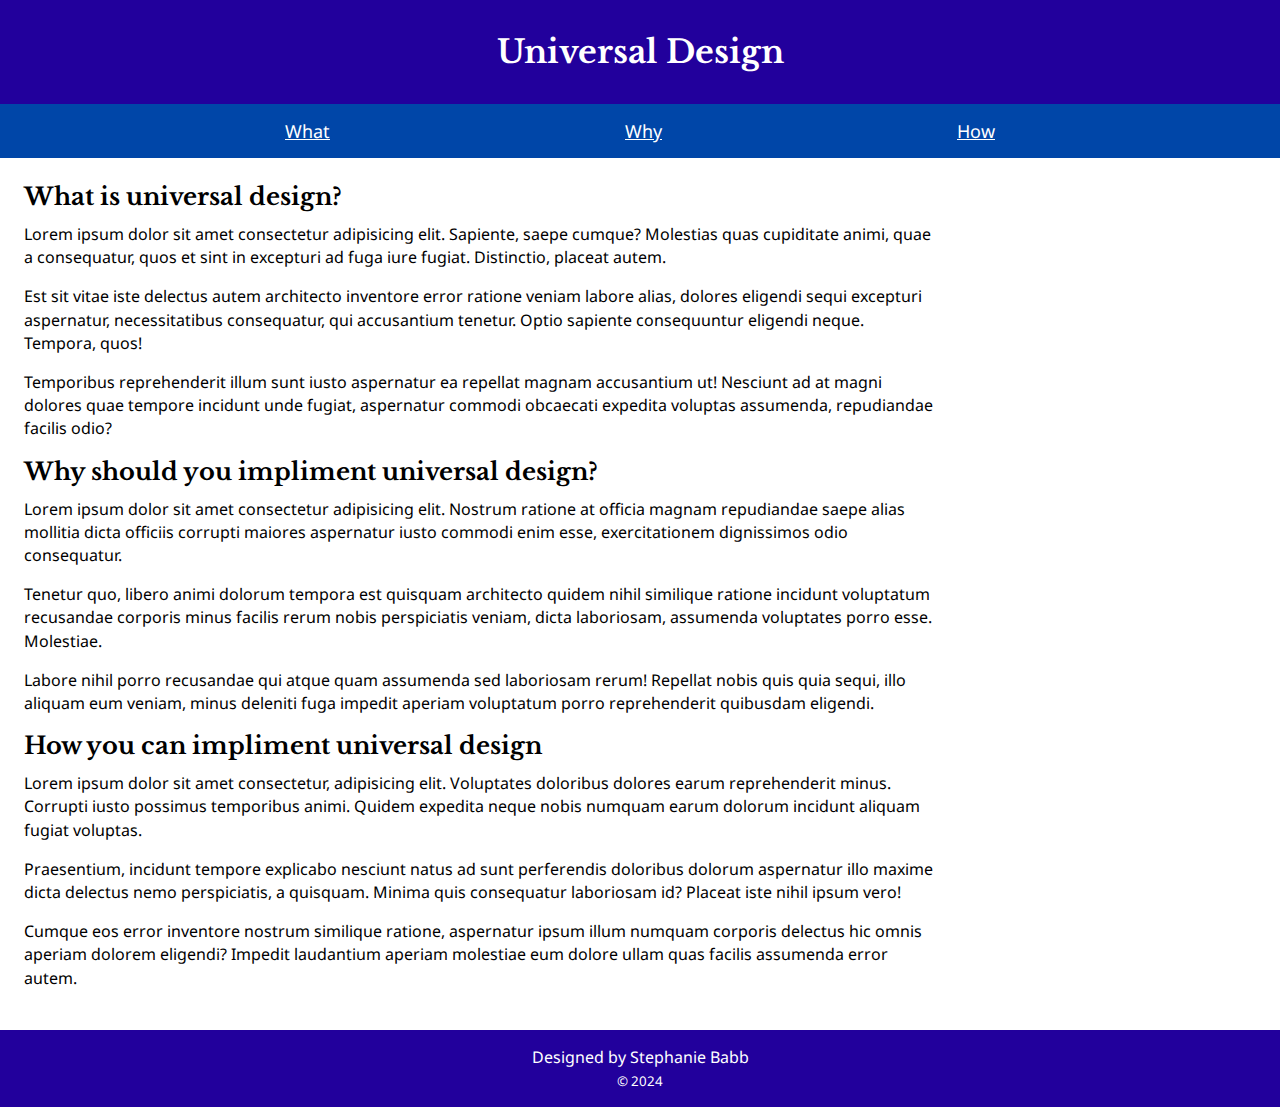
==== educational.html @ a3fcab5a "Final Project Checkpoint" ====
<!DOCTYPE html>
<html lang="en">
<head>
    <meta charset="UTF-8">
    <meta name="viewport" content="width=device-width, initial-scale=1.0">
    <title>Universal Design</title>
    <link rel="stylesheet" href="css/educational.css">
</head>

<body>
    <a class="skip-link" href="#maincontent">Skip Navigation</a>
    <div class="container">
        <header>
            <h1>Universal Design</h1>
        </header>
        <nav>
            <h2 class="sr-only">Main Navigation</h2>
            <ul>
                <li><a href="#what">What</a></li>
                <li><a href="#why">Why</a></li>
                <li><a href="#how">How</a></li>
            </ul>
        </nav>
        <main id="maincontent">
            <section id="what">
                <h2>What is universal design?</h2>
                <p>Lorem ipsum dolor sit amet consectetur adipisicing elit. Sapiente, saepe cumque? Molestias quas cupiditate animi, quae a consequatur, quos et sint in excepturi ad fuga iure fugiat. Distinctio, placeat autem.</p>
                <p>Est sit vitae iste delectus autem architecto inventore error ratione veniam labore alias, dolores eligendi sequi excepturi aspernatur, necessitatibus consequatur, qui accusantium tenetur. Optio sapiente consequuntur eligendi neque. Tempora, quos!</p>
                <p>Temporibus reprehenderit illum sunt iusto aspernatur ea repellat magnam accusantium ut! Nesciunt ad at magni dolores quae tempore incidunt unde fugiat, aspernatur commodi obcaecati expedita voluptas assumenda, repudiandae facilis odio?</p>
            </section>
            <section id="why">
                <h2>Why should you impliment universal design?</h2>
                <p>Lorem ipsum dolor sit amet consectetur adipisicing elit. Nostrum ratione at officia magnam repudiandae saepe alias mollitia dicta officiis corrupti maiores aspernatur iusto commodi enim esse, exercitationem dignissimos odio consequatur.</p>
                <p>Tenetur quo, libero animi dolorum tempora est quisquam architecto quidem nihil similique ratione incidunt voluptatum recusandae corporis minus facilis rerum nobis perspiciatis veniam, dicta laboriosam, assumenda voluptates porro esse. Molestiae.</p>
                <p>Labore nihil porro recusandae qui atque quam assumenda sed laboriosam rerum! Repellat nobis quis quia sequi, illo aliquam eum veniam, minus deleniti fuga impedit aperiam voluptatum porro reprehenderit quibusdam eligendi.</p>
            </section>
            <section id="how">
                <h2>How you can impliment universal design</h2>
                <p>Lorem ipsum dolor sit amet consectetur, adipisicing elit. Voluptates doloribus dolores earum reprehenderit minus. Corrupti iusto possimus temporibus animi. Quidem expedita neque nobis numquam earum dolorum incidunt aliquam fugiat voluptas.</p>
                <p>Praesentium, incidunt tempore explicabo nesciunt natus ad sunt perferendis doloribus dolorum aspernatur illo maxime dicta delectus nemo perspiciatis, a quisquam. Minima quis consequatur laboriosam id? Placeat iste nihil ipsum vero!</p>
                <p>Cumque eos error inventore nostrum similique ratione, aspernatur ipsum illum numquam corporis delectus hic omnis aperiam dolorem eligendi? Impedit laudantium aperiam molestiae eum dolore ullam quas facilis assumenda error autem.</p>
            </section>
        </main>
        <footer>
            <p>Designed by Stephanie Babb</p>
            <small>&copy; 2024</small>
        </footer>
    </div>
</body>
</html>
---- css/educational.css ----
@import url('https://fonts.googleapis.com/css2?family=Libre+Baskerville:wght@700&family=Noto+Sans&family=PT+Serif:wght@700&display=swap');

*,
*:before,
*:after{ 
    box-sizing: border-box;
    padding: 0;
    margin: 0;
}

.skip-link{
    background: white;
    color: black;
    font-weight: 700;
    padding: 4px;
    position: absolute;
    transform: translateY(-200%);
    transition: transform 0.3s;
}

.skip-link:focus{
    transform: translateY(0);
}

header,
main{
    padding: 1.5em;
}

h1,
h2,
h3{
    font-family: "Libre Baskerville", serif;
    font-style: normal;
}

header,nav, footer{
    background-color: #22009C;
    color: white;
    text-align: center;
}

nav ul{
    flex-flow: column nowrap;
    text-align: center;
}

nav ul li{
    list-style: none;
}

nav ul li a{
    display: block;
    padding: 10px 5px;
    margin: 5px;
    border: 1.5px black solid;
    background: white;
    text-decoration: none;
    color: #0046A8;
    font-size: large;
}

body{
    font-family: "Noto Sans", sans-serif;
    font-style: normal;
}

h2{
    margin-block-end: 0.5em;
}

p{
    line-height: 1.45em;
    margin-bottom: 1em;
}

footer p{
    margin: 0;
}

.container{
    display: grid;
    width: 100vw;
    height: 100vh;
    grid-template-columns: 
    1fr;
    grid-template-areas: 
    "header"
    "nav"
    "main"
    "footer";
}

header{grid-area: header;}
nav{grid-area: nav;}
main{grid-area: main; max-width: 960px; max-height: 100%;}
footer{grid-area: footer;}

.sr-only { /*Class that hides content from viewable page, but makes it available to screen reader*/
    border: 0;
    clip: rect(0, 0, 0, 0);
    height: 1px;
    margin: -1px;
    overflow: hidden;
    padding: 0;
    position: absolute;
    white-space: nowrap;
    width: 1px;
  }

  @media screen 
  and (min-width:620px){
    header{
        padding: 2em;
    }
    nav{
        background-color: #0046A8;
    }
    nav ul{
        display: flex;
        flex-flow: row nowrap;
        justify-content: space-evenly;
        
    }
    nav ul li a{
        border: none;
        text-decoration: underline;
        background-color: #0046A8;
        color: white;
    }
    footer{
        padding: 1em;
    }
  }
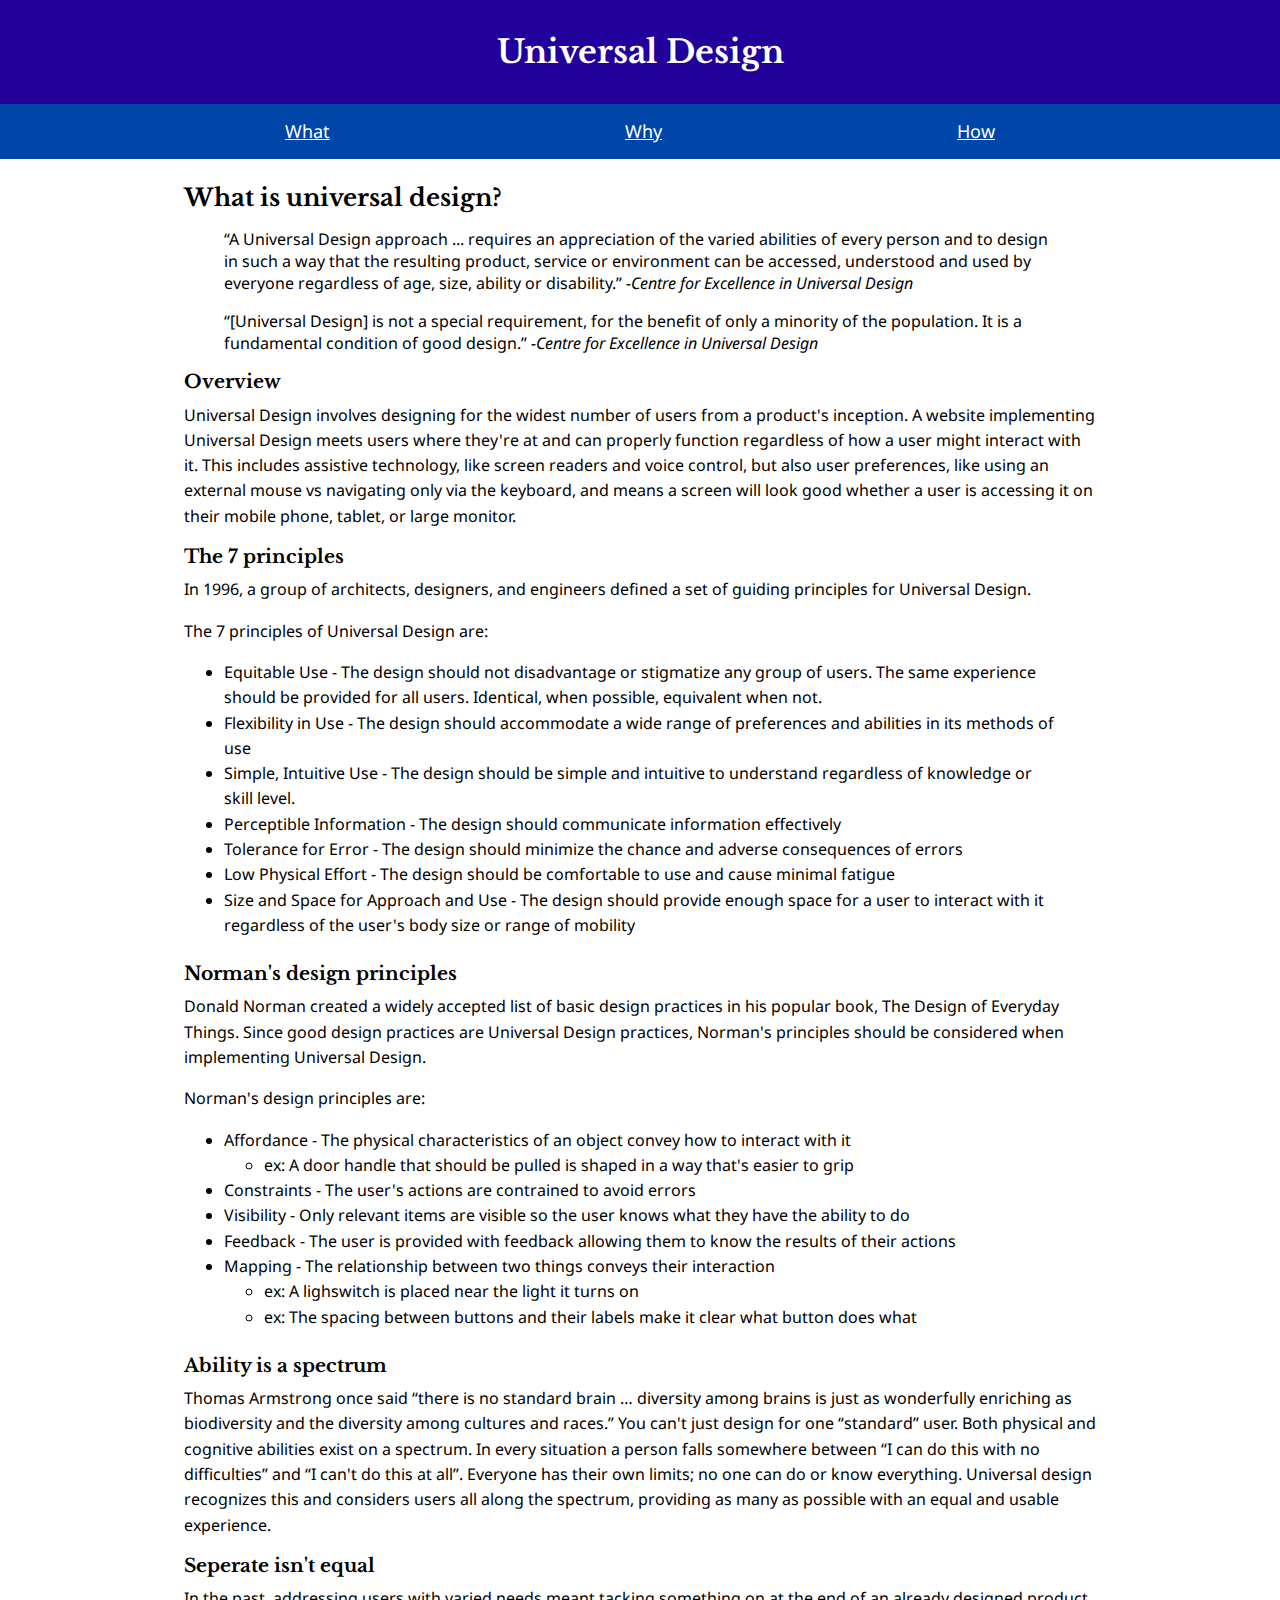
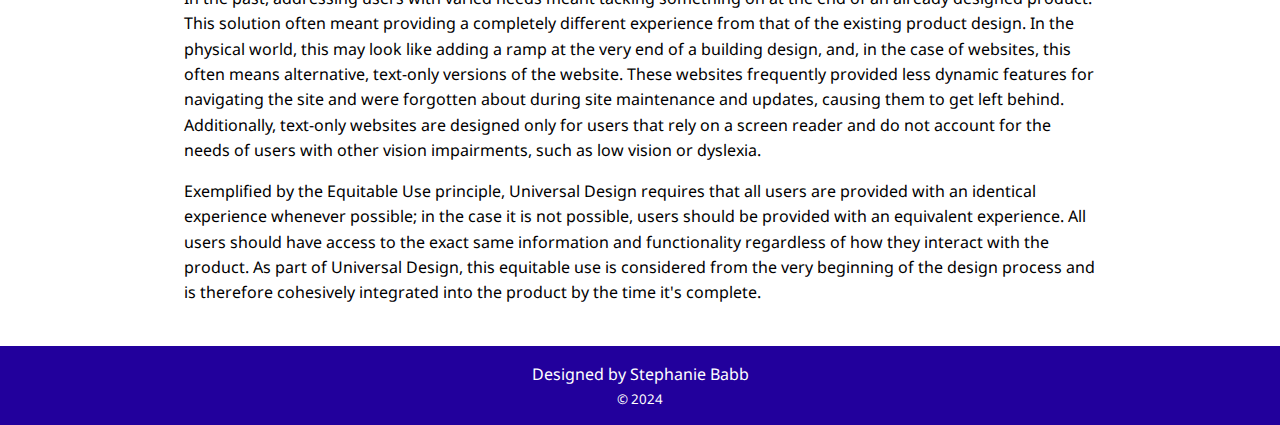
==== commit 837a50e0: "Final Project" ====
--- a/educational.html
+++ b/educational.html
@@ -16,29 +16,69 @@
         <nav>
             <h2 class="sr-only">Main Navigation</h2>
             <ul>
-                <li><a href="#what">What</a></li>
-                <li><a href="#why">Why</a></li>
-                <li><a href="#how">How</a></li>
+                <li><a href="#">What</a></li>
+                <li><a href="why.html">Why</a></li>
+                <li><a href="how.html">How</a></li>
             </ul>
         </nav>
         <main id="maincontent">
-            <section id="what">
-                <h2>What is universal design?</h2>
-                <p>Lorem ipsum dolor sit amet consectetur adipisicing elit. Sapiente, saepe cumque? Molestias quas cupiditate animi, quae a consequatur, quos et sint in excepturi ad fuga iure fugiat. Distinctio, placeat autem.</p>
-                <p>Est sit vitae iste delectus autem architecto inventore error ratione veniam labore alias, dolores eligendi sequi excepturi aspernatur, necessitatibus consequatur, qui accusantium tenetur. Optio sapiente consequuntur eligendi neque. Tempora, quos!</p>
-                <p>Temporibus reprehenderit illum sunt iusto aspernatur ea repellat magnam accusantium ut! Nesciunt ad at magni dolores quae tempore incidunt unde fugiat, aspernatur commodi obcaecati expedita voluptas assumenda, repudiandae facilis odio?</p>
+            <h2>What is universal design?</h2>
+            <blockquote cite="https://universaldesign.ie/about-universal-design/benefits-and-drivers">
+                <q>A Universal Design approach ... requires an appreciation of the varied abilities of every person and to design in such a way that the resulting product, service or environment can be accessed, understood and used by everyone regardless of age, size, ability or disability.</q>
+                <cite>-Centre for Excellence in Universal Design</cite>
+            </blockquote>
+            <blockquote cite="https://universaldesign.ie/about-universal-design">
+                <q>[Universal Design] is not a special requirement, for the benefit of only a minority of the population. It is a fundamental condition of good design.</q>
+                <cite>-Centre for Excellence in Universal Design</cite>
+            </blockquote>
+            <section>
+                <h3>Overview</h3>
+                <p>Universal Design involves designing for the widest number of users from a product's inception. A website implementing Universal Design meets users where they're at and can properly function regardless of how a user might interact with it. This includes assistive technology, like screen readers and voice control, but also user preferences, like using an external mouse vs navigating only via the keyboard, and means a screen will look good whether a user is accessing it on their mobile phone, tablet, or large monitor.</p>
             </section>
-            <section id="why">
-                <h2>Why should you impliment universal design?</h2>
-                <p>Lorem ipsum dolor sit amet consectetur adipisicing elit. Nostrum ratione at officia magnam repudiandae saepe alias mollitia dicta officiis corrupti maiores aspernatur iusto commodi enim esse, exercitationem dignissimos odio consequatur.</p>
-                <p>Tenetur quo, libero animi dolorum tempora est quisquam architecto quidem nihil similique ratione incidunt voluptatum recusandae corporis minus facilis rerum nobis perspiciatis veniam, dicta laboriosam, assumenda voluptates porro esse. Molestiae.</p>
-                <p>Labore nihil porro recusandae qui atque quam assumenda sed laboriosam rerum! Repellat nobis quis quia sequi, illo aliquam eum veniam, minus deleniti fuga impedit aperiam voluptatum porro reprehenderit quibusdam eligendi.</p>
+
+            <section>
+                <h3>The 7 principles</h3>
+                <p>In 1996, a group of architects, designers, and engineers defined a set of guiding principles for Universal Design.</p>
+                <p>The 7 principles of Universal Design are:</p>
+                <ul>
+                    <li>Equitable Use - The design should not disadvantage or stigmatize any group of users. The same experience should be provided for all users. Identical, when possible, equivalent when not.</li>
+                    <li>Flexibility in Use - The design should accommodate a wide range of preferences and abilities in its methods of use</li>
+                    <li>Simple, Intuitive Use - The design should be simple and intuitive to understand regardless of knowledge or skill level.</li>
+                    <li>Perceptible Information - The design should communicate information effectively</li>
+                    <li>Tolerance for Error - The design should minimize the chance and adverse consequences of errors</li>
+                    <li>Low Physical Effort - The design should be comfortable to use and cause minimal fatigue</li>
+                    <li>Size and Space for Approach and Use - The design should provide enough space for a user to interact with it regardless of the user's body size or range of mobility</li>
+                </ul>
             </section>
-            <section id="how">
-                <h2>How you can impliment universal design</h2>
-                <p>Lorem ipsum dolor sit amet consectetur, adipisicing elit. Voluptates doloribus dolores earum reprehenderit minus. Corrupti iusto possimus temporibus animi. Quidem expedita neque nobis numquam earum dolorum incidunt aliquam fugiat voluptas.</p>
-                <p>Praesentium, incidunt tempore explicabo nesciunt natus ad sunt perferendis doloribus dolorum aspernatur illo maxime dicta delectus nemo perspiciatis, a quisquam. Minima quis consequatur laboriosam id? Placeat iste nihil ipsum vero!</p>
-                <p>Cumque eos error inventore nostrum similique ratione, aspernatur ipsum illum numquam corporis delectus hic omnis aperiam dolorem eligendi? Impedit laudantium aperiam molestiae eum dolore ullam quas facilis assumenda error autem.</p>
+            <section>
+                <h3>Norman's design principles</h3>
+                <p>Donald Norman created a widely accepted list of basic design practices in his popular book, The Design of Everyday Things. Since good design practices are Universal Design practices, Norman's principles should be considered when implementing Universal Design.</p>
+                <p>Norman's design principles are:</p>
+                <ul>
+                    <li>Affordance - The physical characteristics of an object convey how to interact with it
+                        <ul class="nested-list">
+                            <li>ex: A door handle that should be pulled is shaped in a way that's easier to grip</li>
+                        </ul>
+                    </li>
+                    <li>Constraints - The user's actions are contrained to avoid errors</li>
+                    <li>Visibility - Only relevant items are visible so the user knows what they have the ability to do</li>
+                    <li>Feedback - The user is provided with feedback allowing them to know the results of their actions</li>
+                    <li>Mapping - The relationship between two things conveys their interaction
+                        <ul class="nested-list">
+                            <li>ex: A lighswitch is placed near the light it turns on</li>
+                            <li>ex: The spacing between buttons and their labels make it clear what button does what</li>
+                        </ul>
+                    </li>
+                </ul>
+            </section>    
+            <section>
+                <h3>Ability is a spectrum</h3>
+                <p>Thomas Armstrong once said “there is no standard brain … diversity among brains is just as wonderfully enriching as biodiversity and the diversity among cultures and races.” You can't just design for one “standard” user. Both physical and cognitive abilities exist on a spectrum. In every situation a person falls somewhere between “I can do this with no difficulties” and “I can't do this at all”. Everyone has their own limits; no one can do or know everything. Universal design recognizes this and considers users all along the spectrum, providing as many as possible with an equal and usable experience.</p>
+            </section>
+            <section>
+                <h3>Seperate isn't equal</h3>
+                <p>In the past, addressing users with varied needs meant tacking something on at the end of an already designed product. This solution often meant providing a completely different experience from that of the existing product design. In the physical world, this may look like adding a ramp at the very end of a building design, and, in the case of websites, this often means alternative, text-only versions of the website. These websites frequently provided less dynamic features for navigating the site and were forgotten about during site maintenance and updates, causing them to get left behind. Additionally, text-only websites are designed only for users that rely on a screen reader and do not account for the needs of users with other vision impairments, such as low vision or dyslexia.</p>
+                <p>Exemplified by the Equitable Use principle, Universal Design requires that all users are provided with an identical experience whenever possible; in the case it is not possible, users should be provided with an equivalent experience. All users should have access to the exact same information and functionality regardless of how they interact with the product. As part of Universal Design, this equitable use is considered from the very beginning of the design process and is therefore cohesively integrated into the product by the time it's complete.</p>
             </section>
         </main>
         <footer>
--- a/css/educational.css
+++ b/css/educational.css
@@ -23,13 +23,15 @@
 }
 
 header,
-main{
+main,
+aside{
     padding: 1.5em;
 }
 
 h1,
 h2,
-h3{
+h3,
+h4{
     font-family: "Libre Baskerville", serif;
     font-style: normal;
 }
@@ -40,9 +42,25 @@
     text-align: center;
 }
 
+ul{
+    padding: 0 40px 1.5em 40px;
+    line-height: 1.58em;
+}
+.nested-list{
+    padding: 0 40px;
+}
+a{
+    color:black;
+}
+
+a:hover{
+    color: #0046A8;
+}
+
 nav ul{
     flex-flow: column nowrap;
     text-align: center;
+    padding: 0;
 }
 
 nav ul li{
@@ -60,18 +78,31 @@
     font-size: large;
 }
 
+nav ul li a:hover{
+    color: #0046A8;
+}
+
 body{
     font-family: "Noto Sans", sans-serif;
     font-style: normal;
 }
 
-h2{
+h2, h3, iframe{
     margin-block-end: 0.5em;
 }
 
 p{
-    line-height: 1.45em;
+    line-height: 1.58em;
     margin-bottom: 1em;
+}
+
+blockquote, figure{
+    display: block;
+    margin: 1em 40px;
+}
+
+img,iframe{
+    max-width: 100%;
 }
 
 footer p{
@@ -80,8 +111,6 @@
 
 .container{
     display: grid;
-    width: 100vw;
-    height: 100vh;
     grid-template-columns: 
     1fr;
     grid-template-areas: 
@@ -91,9 +120,22 @@
     "footer";
 }
 
+.container-how{
+    display: grid;
+    grid-template-columns: 
+    1fr;
+    grid-template-areas: 
+    "header"
+    "nav"
+    "main"
+    "aside"
+    "footer";
+}
+
 header{grid-area: header;}
 nav{grid-area: nav;}
-main{grid-area: main; max-width: 960px; max-height: 100%;}
+main{grid-area: main; max-width: 960px; margin: 0 auto;}
+aside{grid-area: aside; display: block; background-color: #D4D4D4; margin:1.5em 0 auto 0;}
 footer{grid-area: footer;}
 
 .sr-only { /*Class that hides content from viewable page, but makes it available to screen reader*/
@@ -108,8 +150,8 @@
     width: 1px;
   }
 
-  @media screen 
-  and (min-width:620px){
+@media screen
+and (min-width: 641px){
     header{
         padding: 2em;
     }
@@ -128,7 +170,41 @@
         background-color: #0046A8;
         color: white;
     }
+    nav ul li a:hover{
+        color: white;
+    }
     footer{
         padding: 1em;
     }
+    
+    .container-how main,
+    .container-how aside{
+        padding: 1.5em 2.5em;
+    }
+}
+
+@media screen 
+and (min-width:900px){
+    .container-how{
+        grid-template-columns: 
+        3fr 1fr;
+        grid-template-areas: 
+        "header header"
+        "nav nav"
+        "main aside"
+        "footer footer";
+    }
+
+    .container-how aside{
+        padding-left: 1em;
+        margin-right: 1.5em;
+        padding-right: 1em;
+    }
+    
+    aside{
+        border-radius: 5px;
+    }
+    aside ul{
+        padding: 0 20px 1.5em 20px;
+    }
   }